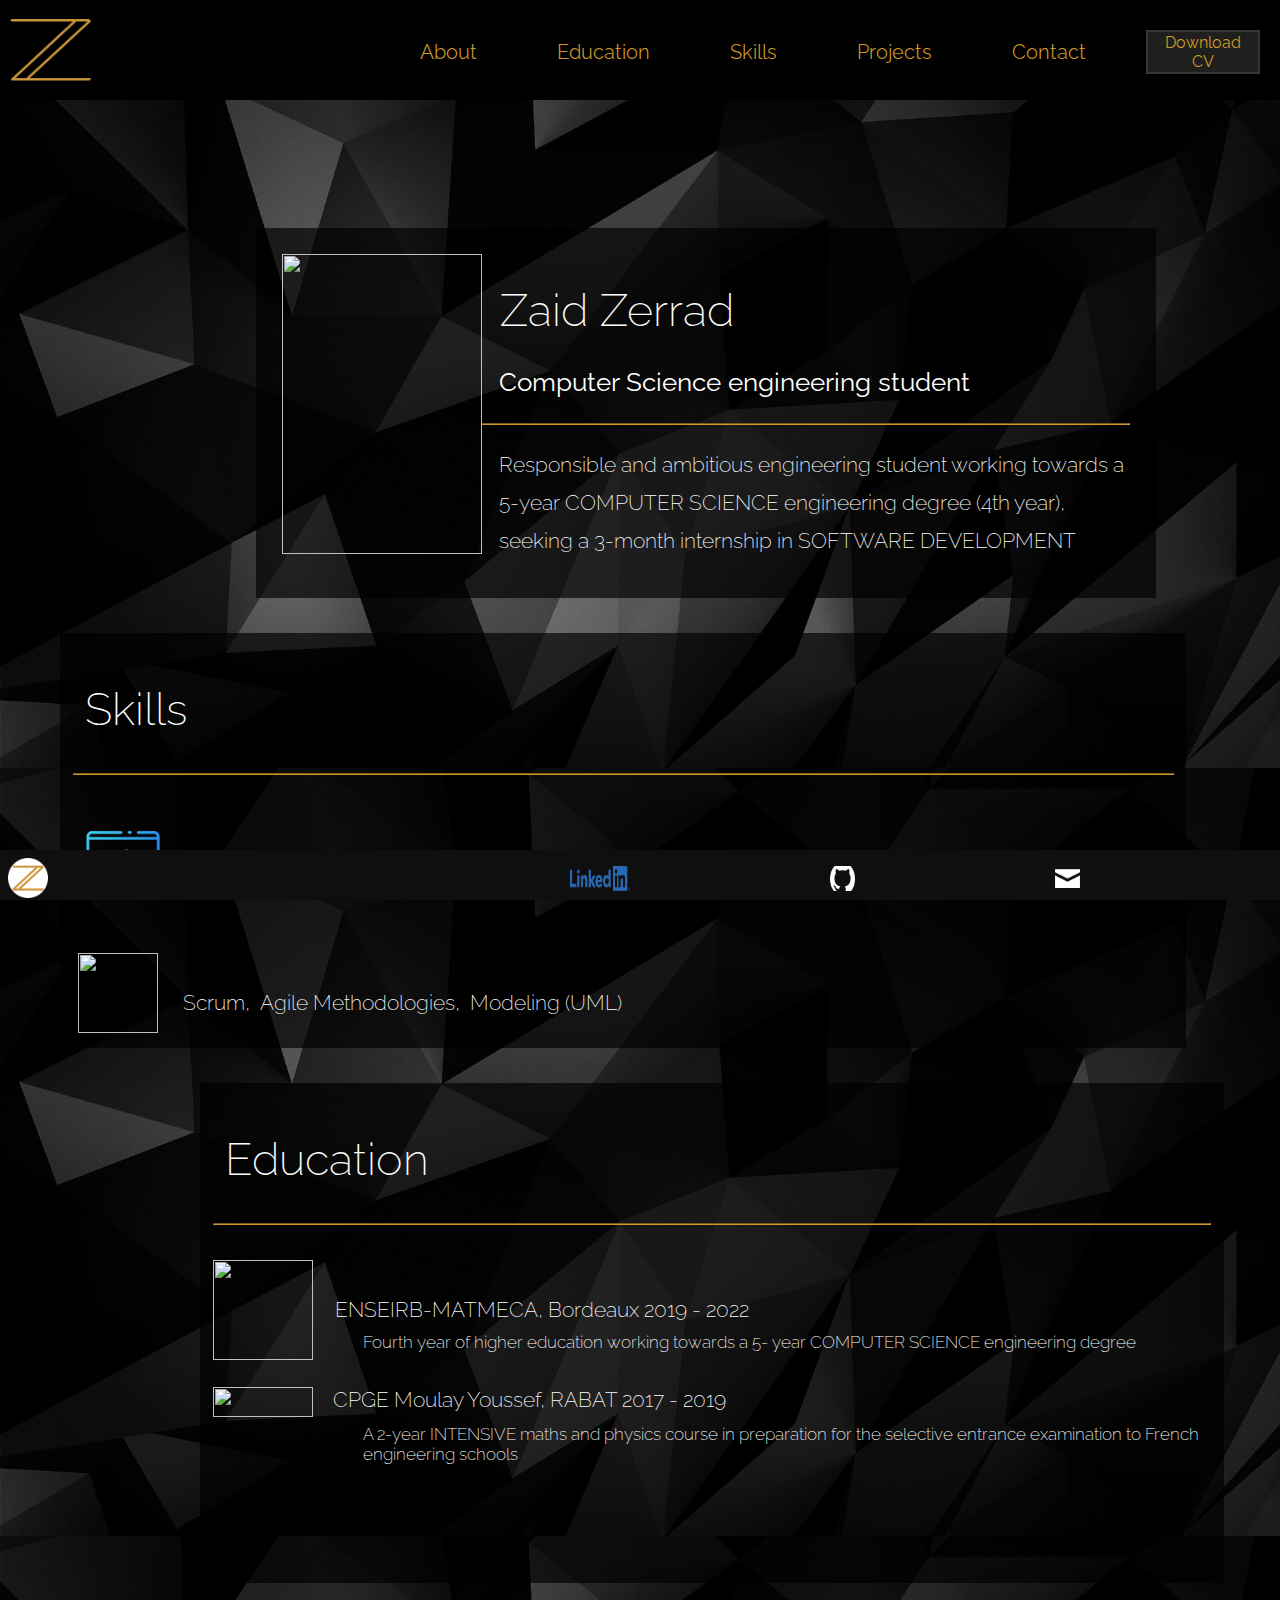
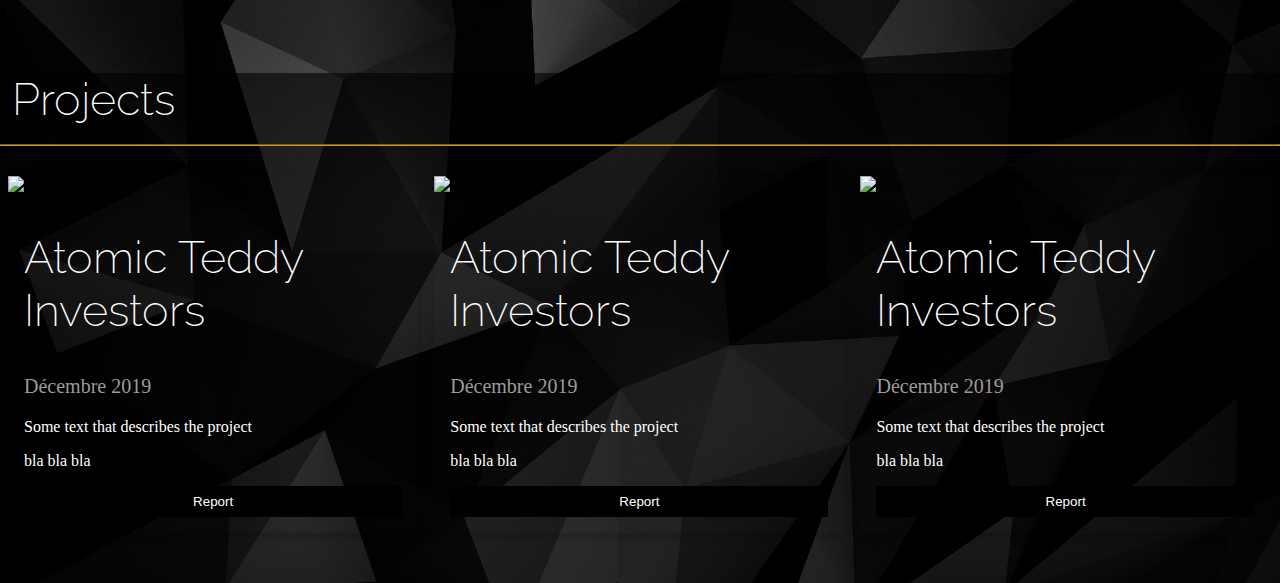
==== index.html @ beb4ad83 "Adding some changes on the website" ====
<!DOCTYPE html>
<html lang="en-us">
  <head>
    <meta charset="UTF-8">
    <title>Zaid Zerrad</title>
    
  </head>
  <link rel="shortcut icon" type="image/png" href="images/icon_logo.png"/>
  <link href="https://fonts.googleapis.com/css2?family=Raleway&display=swap" rel="stylesheet">
  <link rel="stylesheet" type="text/css" href="css/style.css"/>
  <body>
    <section class="section1" style="width: 100%;">
      <!--Navigation ------------------------------------------>
      <nav>
        <!-- logo --------------------------------------------->
        <a href="" onclick="window.location.reload();"><img  src="images/circle-cropped.png" width="100" height="100"></a>
        <!-- menu --------------------------------------------->
        <ul>
          <li><a href="#about" style="margin-left: 280px;"  class="menu" >About</a></li>
          <li><a href="#Education" class="menu">Education</a></li>
          <li><a href="#skills" class="menu">Skills</a></li>
          <li><a href="#projets" class="menu">Projects</a></li>
          <li><a href="#bottom" class="menu">Contact</a></li>
        </ul>
        <a href="./Zerrad_CV_.pdf" download><button class="down-cv">Download CV</button></a>
      </nav>
    </section>
    <div id="about">
    <div class='container1'>
      <div>
          <img height="300px" width="200px" src="images/Personal_picture.png"  class='iconDetails'>
        </div>  
      <div style='margin-left:60px;'>
        <h1>&nbsp;Zaid Zerrad</h1>
        <p class="incise">Computer Science engineering student</p>
        <hr>
        <p class="normal-paragraph">
          Responsible and ambitious engineering student working towards a 5-year COMPUTER SCIENCE engineering degree (4th year), seeking a 3-month internship in SOFTWARE&nbsp;DEVELOPMENT
          
        </p>
      </div>
    </div>
    </div>
      <div id ="skills" class='c2' style='margin-left:60px; margin-top: 35px; width:88%'>  
        <h2>&nbsp;Skills</h2>
        <hr>
          <div>
            <img height="100px" width="100px" src="images/coding.png"  class='iconDetails'>
         
          <p class="my-span" style="line-height: 100px;">
            C, &nbsp;C++, &nbsp;Python, &nbsp;Java, &nbsp;Scheme, &nbsp;MySQL/Oracle, &nbsp;HTML/CSS, &nbsp;Javascript
          </p>
        </div>
        
        <div style="margin-top: 5px;">
            <img height="80px" width="80px" src="images/team.png"  class='iconDetails' style="margin-left: 5px;">
          
          <p class="my-span" style="line-height: 100px;">
            Scrum, &nbsp;Agile Methodologies,&nbsp; Modeling (UML) 
          </p>
        </div>
        </div>
      </div>
      <div id ="Education" class='c2' style='height: 500px; margin-left:200px; margin-top: 35px; margin-bottom: 90px; width:80%'>  
        <h2>&nbsp;Education</h2>
        <hr>
          <div>
            <img height="100px" width="100px" src="images/logo_enseirb.png"  class='iconDetails' style=" margin-right: 22px;">
         
          <p class="my-span" style="line-height: 100px;">
            ENSEIRB-MATMECA, Bordeaux 2019 - 2022 
            <p class="my-span" style="margin-top: -49px; margin-left: 150px; font-size: 17px;">Fourth year of higher education working towards a
              5- year COMPUTER SCIENCE engineering degree
              </p>
          </p>
        </div>
        
        <div style="margin-top: 5px;">
            <img height="30px" width="100px" src="images/logo_2.png"  class='iconDetails' style=" margin-right: 20px;">
            <p class="my-span">
              CPGE Moulay Youssef, RABAT 2017 - 2019
              <p class="my-span" style="margin-top: -9px; margin-left: 150px; font-size: 17px;">
                A 2-year INTENSIVE maths and physics course in preparation for the selective entrance examination
to French engineering schools
                </p>
            </p>
        </div>
        </div>
      </div>
    </div>

  <div style="animation-name: affichage; animation-duration: 4s; background-color: rgba(0, 0, 0, 0.6);"> 
    <h2 style="margin-bottom: 10px;">&nbsp;Projects</h2>
    <hr style="width: 100%; float: left; margin-bottom: 30px;">
    <div class="row">
      <div class="column">
        <div class="card">
          <img src="images/bears-928x523.jpg" alt="Jane" style="width:100%">
          <div class="container">
            <h2>Atomic Teddy Investors</h2>
            <p class="title">Décembre 2019</p>
            <p style="color: white;">Some text that describes the project</p>
            <p style="color: white;">bla bla bla</p>
            <p><button class="button">Report</button></p>
          </div>
        </div>
      </div>
      <div class="column">
        <div class="card">
          <img src="images/bears-928x523.jpg" alt="Jane" style="width:100%">
          <div class="container">
            <h2>Atomic Teddy Investors</h2>
            <p class="title">Décembre 2019</p>
            <p style="color: white;">Some text that describes the project</p>
            <p style="color: white;">bla bla bla</p>
            <p><button class="button">Report</button></p>
          </div>
        </div>
      </div>
      <div class="column">
        <div class="card">
          <img src="images/bears-928x523.jpg" alt="Jane" style="width:100%">
          <div class="container">
            <h2>Atomic Teddy Investors</h2>
            <p class="title">Décembre 2019</p>
            <p style="color: white;">Some text that describes the project</p>
            <p style="color: white;">bla bla bla</p>
            <p><button class="button">Report</button></p>
          </div>
        </div>
      </div>
      
    
      </div>
    </div>
  </div>
    <a id="bottom"></a>
      <section id="contact" class="section2">
        <!--Navigation ------------------------------------------>
        <nav>
          <!-- logo --------------------------------------------->
          <a href="" onclick="window.location.reload();"><img class="footer_logo" src="images/icon_logo.png" width="40" height="40" ></a>
          <!-- menu --------------------------------------------->
          <ul>
            <li><a href="https://www.linkedin.com/in/zaid-zerrad-0469bb18b?lipi=urn%3Ali%3Apage%3Ad_flagship3_profile_view_base_contact_details%3BtoQjXjivQBSVB5HXgbGOAQ%3D%3D" ><img class="menu3" src="images/LI-Logo.png" width="60" height="25"></a></li>
            <li><a href="https://github.com/ZZERRAD"><img class="menu3" src="images/pngfind.com-github-logo-png-405209.png" width="25" height="25"></a></li>
            <li><a href = "mailto: zaid.zerrad121@gmail.com"><img class="menu3" src="images/envelope-closed-512.png" width="25" height="25"></a></li>
          </ul>
        </nav>
      </section>
  </body>
---- css/style.css ----
@charset "utf-8";
/* CSS Document */

@media (max-width: 650px) {
	body.custom-background {
		background-attachment: fixed;
	}
}

body{
    background-color: black;
    background-image: url('../images/body_backgroud.jpg');
    margin: 0px;
    padding: 0px;
}
ul{
    list-style:none;
}
a{
    text-decoration:none;
}
.section1{
    width: 100%;
    height: 100px;
    background-color: black;
}

.section2{
    font-weight:300;
    font-family: 'Raleway', sans-serif;
    color:#CE9A28;
    position: fixed;
    bottom: 0px; 
    width: 100%;
    height: 50px;
    background-color: #0f0f0f;
}
nav{
    display:flex;
    justify-content: space-between;
    align-items: center;
    box-shadow: 2px 2px 12px rgba(0, 0, 0, 0, 2);
    padding:0px, 5%;
}
nav ul{
    display: flex;
}

.fixed {
  position: fixed;
  bottom: 10px;
}

.footer_logo{
    margin: 8px;
    margin-bottom: 69px;
}
.menu{
    margin:40px;
    font-weight: 350;
    font-family: 'Raleway', sans-serif;
    color:#CE9A28;
    font-size: 20px;
    animation-name: affichage2;
    animation-duration: 5s;
    
}

.menu3{
    margin-right:200px;
    margin-bottom: 60px;
}

.menu2{
    margin:45px;
    font-weight:300;
    font-family: 'Raleway', sans-serif;
    color:white;
    font-size: 25px;
}

.down-cv{
    background-color: #1f1f1d;
    color:#CE9A28;
    border:2px solid #373636;
    margin:20px;
    font-family: 'Raleway', sans-serif;
    font-size: 16px;
    animation-name: affichage2;
    animation-duration: 5s;
}

.personal_pic{
    display: inline;
    margin:45px;
}

h1{
    color:#fdfdfd;
    font-size: 45px;
    font-family:'Raleway', sans-serif; 
    font-weight:200;
    margin-left: 18.5%;

}

h2{
    color:#fdfdfd;
    font-size: 45px;
    font-family:'Raleway', sans-serif; 
    font-weight:200;

}
.normal-paragraph {
    color: white;
    font-family: 'Raleway', sans-serif;
    font-weight:200;
    font-size: 21px;
    margin-left: 20%; 
    line-height: 38px;   
}

.my-span{
    color: white;
    font-family: 'Raleway', sans-serif;
    font-weight:200;
    font-size: 21px;
    margin-top: 3.5%;
    margin-left: 10%;
}
.incise{
    color:white;
    font-size: 26px;
    font-weight:thin;
    font-family: 'Raleway', sans-serif;
    margin-left: 20%;
}

hr{
    border-color:#CE9A28;
}
.iconDetails {
    float:left;
    animation-name: mvt;
    animation-duration: 4s;
} 
    
.container1{ 
    width:900px;
    height:370px;
    padding:2%;
    margin-left:20%;
    margin-top: 10%;
    background-color:rgba(0, 0, 0, 0.671);
    animation-name: affichage;
    animation-duration: 2s;   
    
}

@keyframes affichage2 {
    from {color: black;}
    to {color: #CE9A28;}
}


@keyframes affichage {
    from  {background-color:rgba(0, 0, 0, 0)}
    to {background-color:rgba(0, 0, 0, 0.671)}
}

.c2{ 
    width:100%;
    height:415px;
    padding:1%;
    margin-top: 0.01%;
    background-color:rgba(0, 0, 0, 0.671);
    animation-name: affichage;
    animation-duration: 1s;    
}

@keyframes mvt {
    0%   {left:0px; top:0px;}
    25%  {left:200px; top:0px;}
    50%  {left:200px; top:200px;}
    75%  {left:0px; top:200px;}
    100% {left:0px; top:0px;}
  }

  html {
    box-sizing: border-box;
  }
  
  *, *:before, *:after {
    box-sizing: inherit;
  }
  
  .column {
    float: left;
    width: 33.3%;
    margin-bottom: 50px;
    padding: 0 8px;
  }
  
  @media screen and (max-width: 650px) {
    .column {
      width: 100%;
      display: block;
    }
  }
  
  .card {
    box-shadow: 0 4px 8px 0 rgba(0, 0, 0, 0.2);
  }
  
  .container {
    padding: 0 16px;
  }
  
  .container::after, .row::after {
    content: "";
    clear: both;
    display: table;
  }
  
  .title {
    color: rgb(158, 154, 154);
    font-size: 20px;
  }
  
  .button {
    border: none;
    outline: 0;
    display: inline-block;
    padding: 8px;
    color: white;
    background-color: #000;
    text-align: center;
    cursor: pointer;
    width: 100%;
  }
  
  .button:hover {
    background-color: #555;
  }
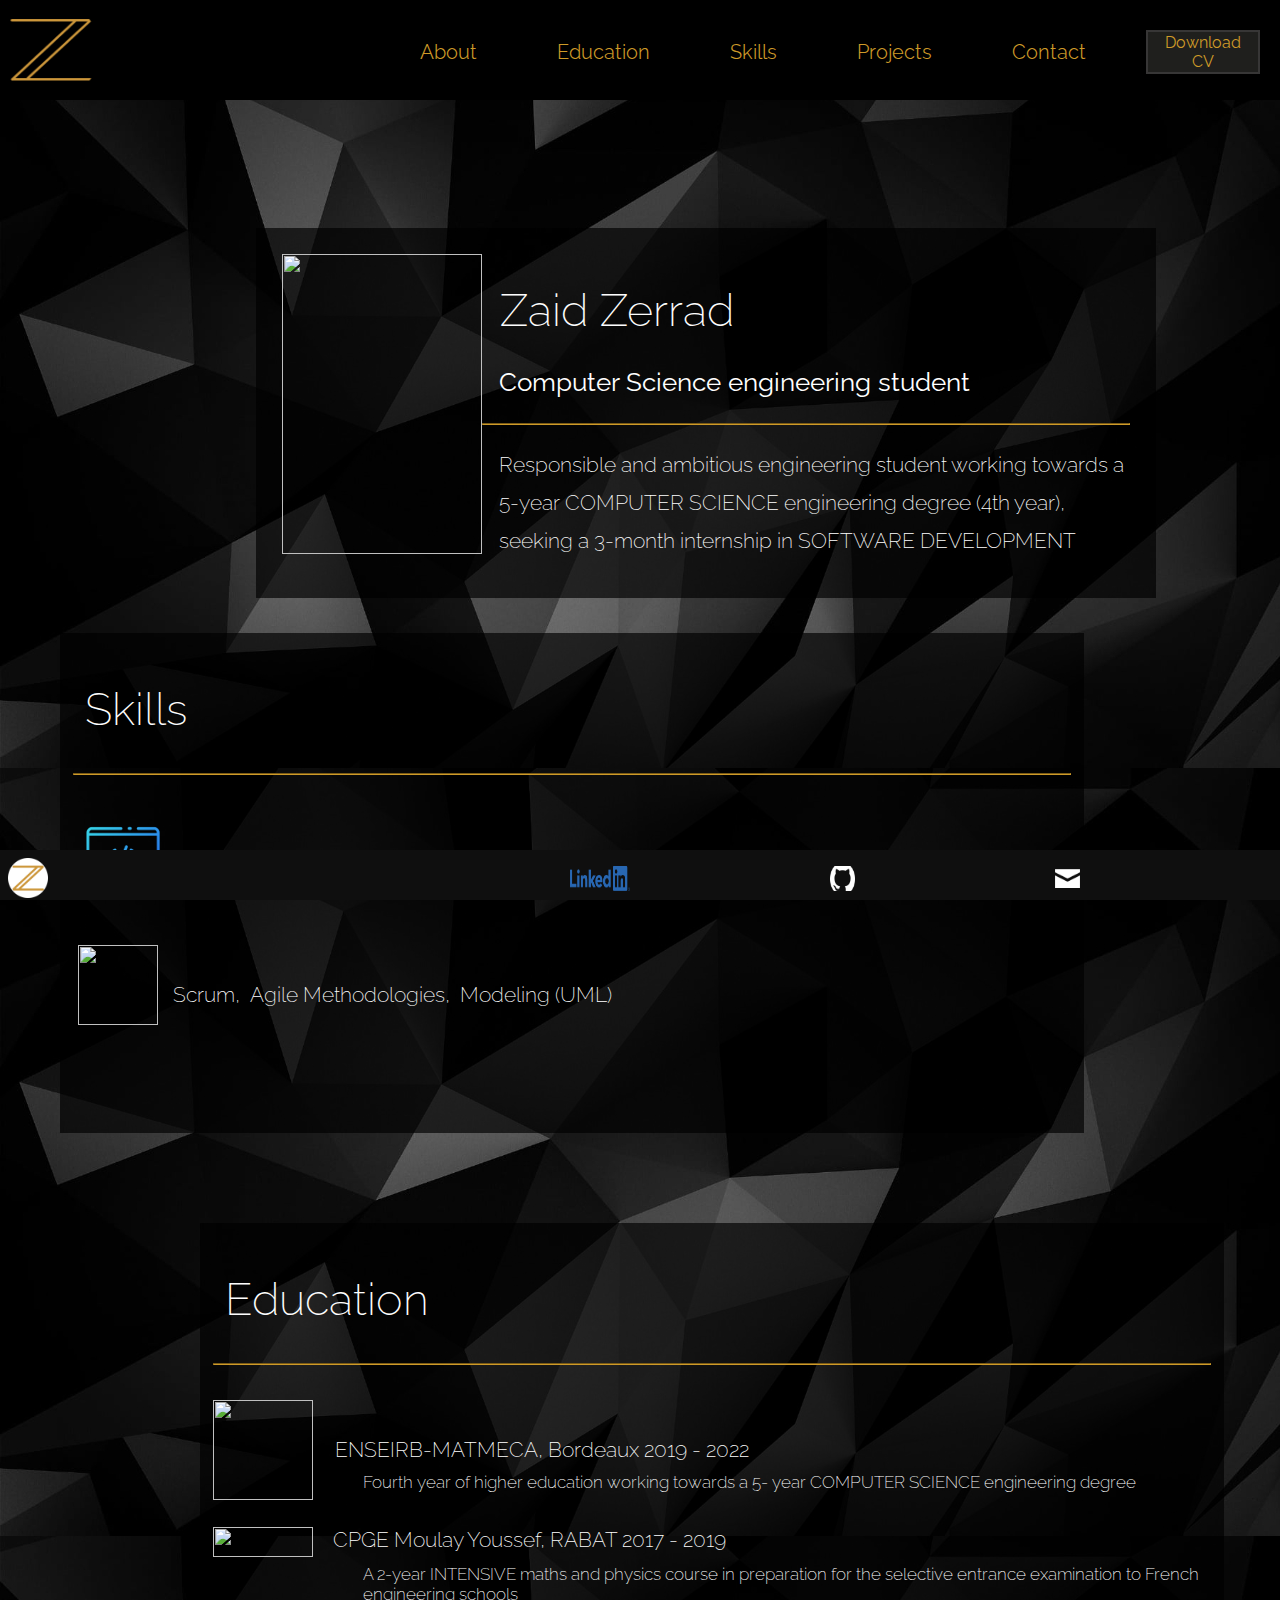
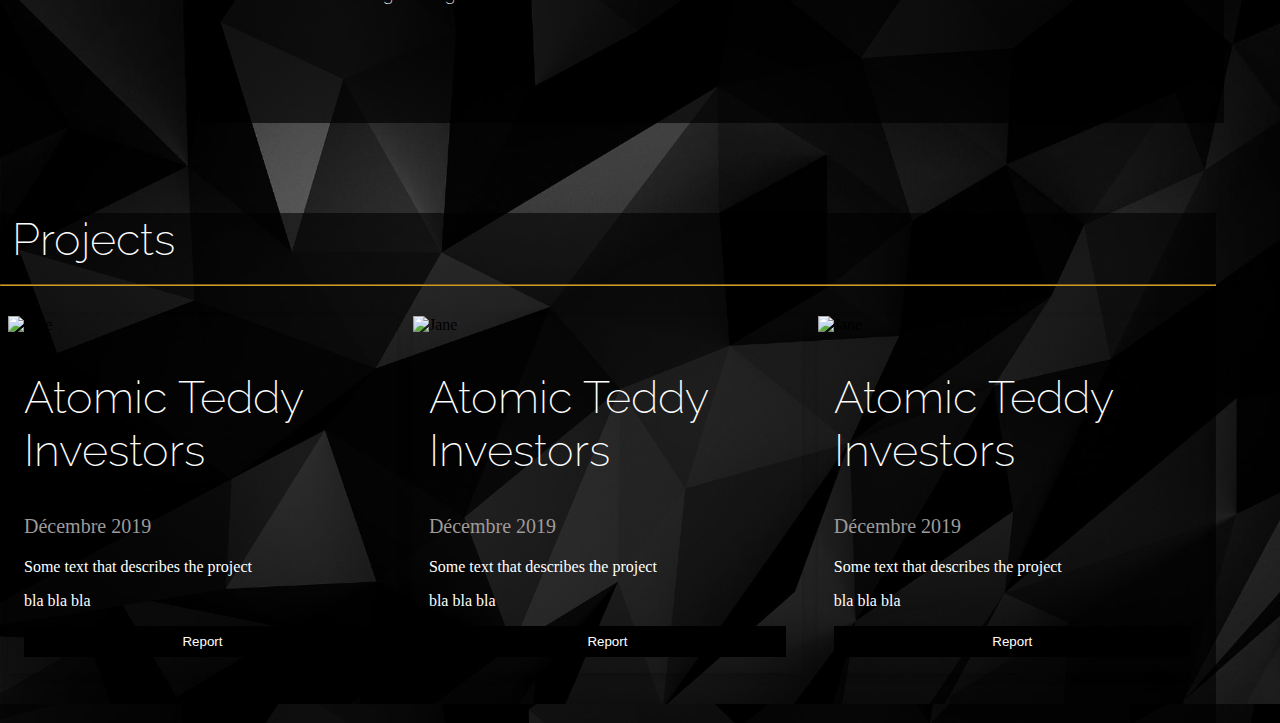
==== commit fb7093bd: "Adding some changes on the website" ====
--- a/index.html
+++ b/index.html
@@ -41,7 +41,16 @@
       </div>
     </div>
     </div>
-      <div id ="skills" class='c2' style='margin-left:60px; margin-top: 35px; width:88%'>  
+      <div id ="skills" style='margin-left:60px; margin-top: 35px; width:88%;
+      height:415px;
+      padding:1%;
+      background-color:rgba(0, 0, 0, 0.671);
+      animation-name: affichage;
+      animation-duration: 1s;
+      height: 500px;  
+      margin-top: 35px; 
+      margin-bottom: 90px; 
+      width:80%'>  
         <h2>&nbsp;Skills</h2>
         <hr>
           <div>
@@ -61,7 +70,19 @@
         </div>
         </div>
       </div>
-      <div id ="Education" class='c2' style='height: 500px; margin-left:200px; margin-top: 35px; margin-bottom: 90px; width:80%'>  
+      <div id ="Education" class='c2' 
+      style='width:100%;
+            height:415px;
+            padding:1%;
+            margin-top: 0.01%;
+            background-color:rgba(0, 0, 0, 0.671);
+            animation-name: affichage;
+            animation-duration: 1s;
+            height: 500px; 
+            margin-left:200px; 
+            margin-top: 35px; 
+            margin-bottom: 90px; 
+            width:80%'>  
         <h2>&nbsp;Education</h2>
         <hr>
           <div>
@@ -89,7 +110,7 @@
       </div>
     </div>
 
-  <div style="animation-name: affichage; animation-duration: 4s; background-color: rgba(0, 0, 0, 0.6);"> 
+  <div style="animation-name: affichage; animation-duration: 4s; background-color: rgba(0, 0, 0, 0.6); width: 95%;"> 
     <h2 style="margin-bottom: 10px;">&nbsp;Projects</h2>
     <hr style="width: 100%; float: left; margin-bottom: 30px;">
     <div class="row">
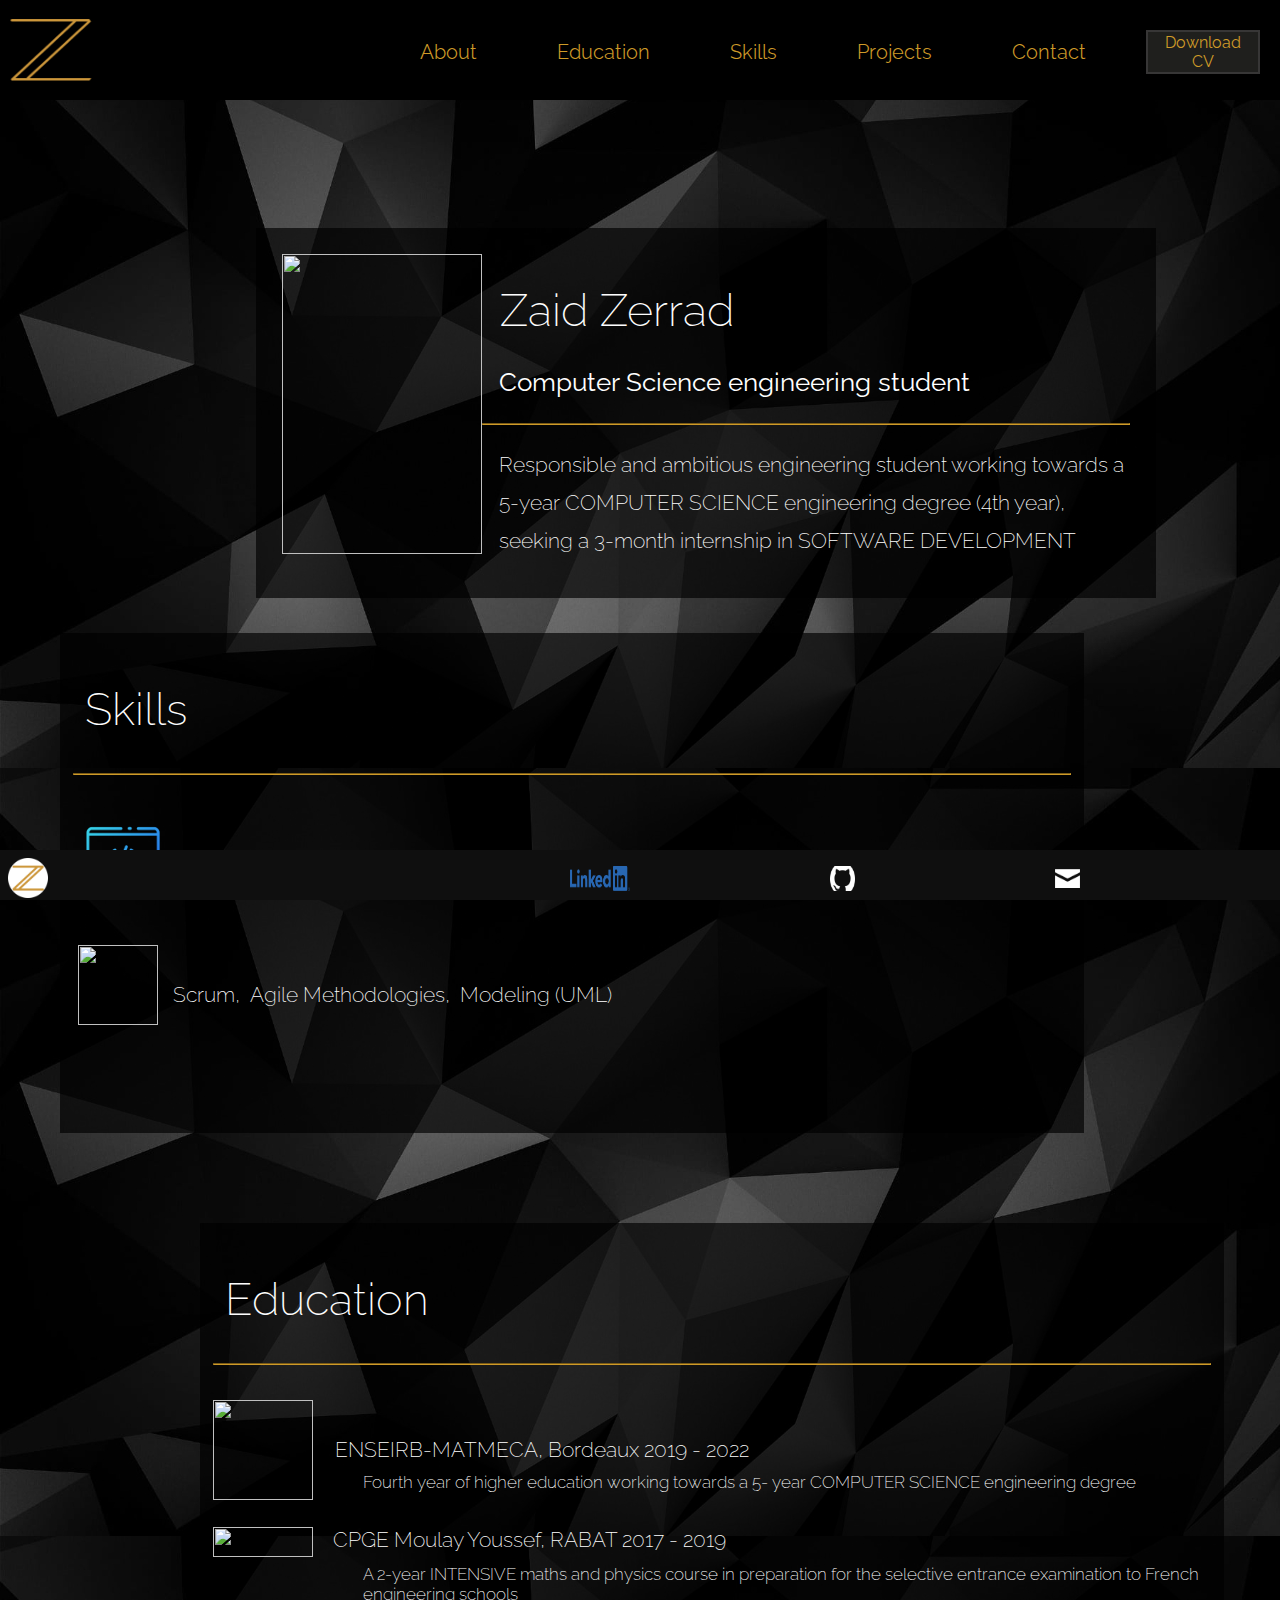
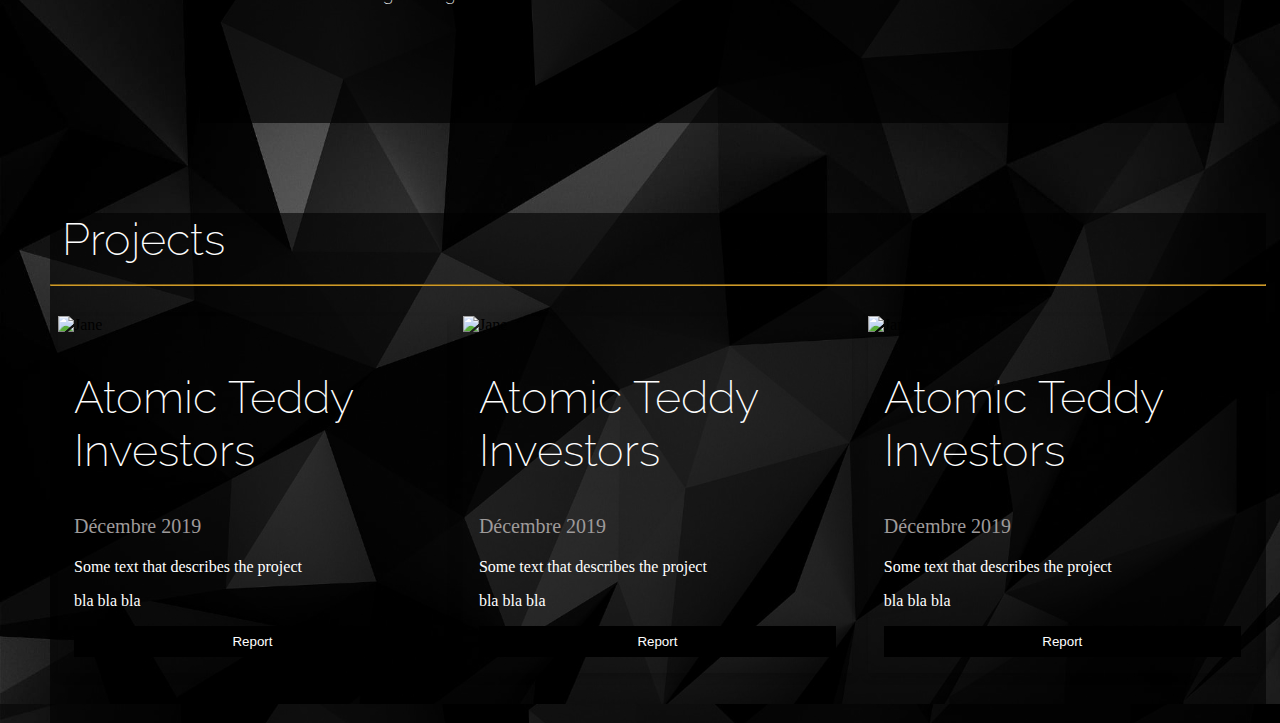
==== commit e4550e9b: "Adding some changes on the website" ====
--- a/index.html
+++ b/index.html
@@ -110,7 +110,7 @@
       </div>
     </div>
 
-  <div style="animation-name: affichage; animation-duration: 4s; background-color: rgba(0, 0, 0, 0.6); width: 95%;"> 
+  <div style="margin-left: 50px; animation-name: affichage; animation-duration: 4s; background-color: rgba(0, 0, 0, 0.6); width: 95%;"> 
     <h2 style="margin-bottom: 10px;">&nbsp;Projects</h2>
     <hr style="width: 100%; float: left; margin-bottom: 30px;">
     <div class="row">
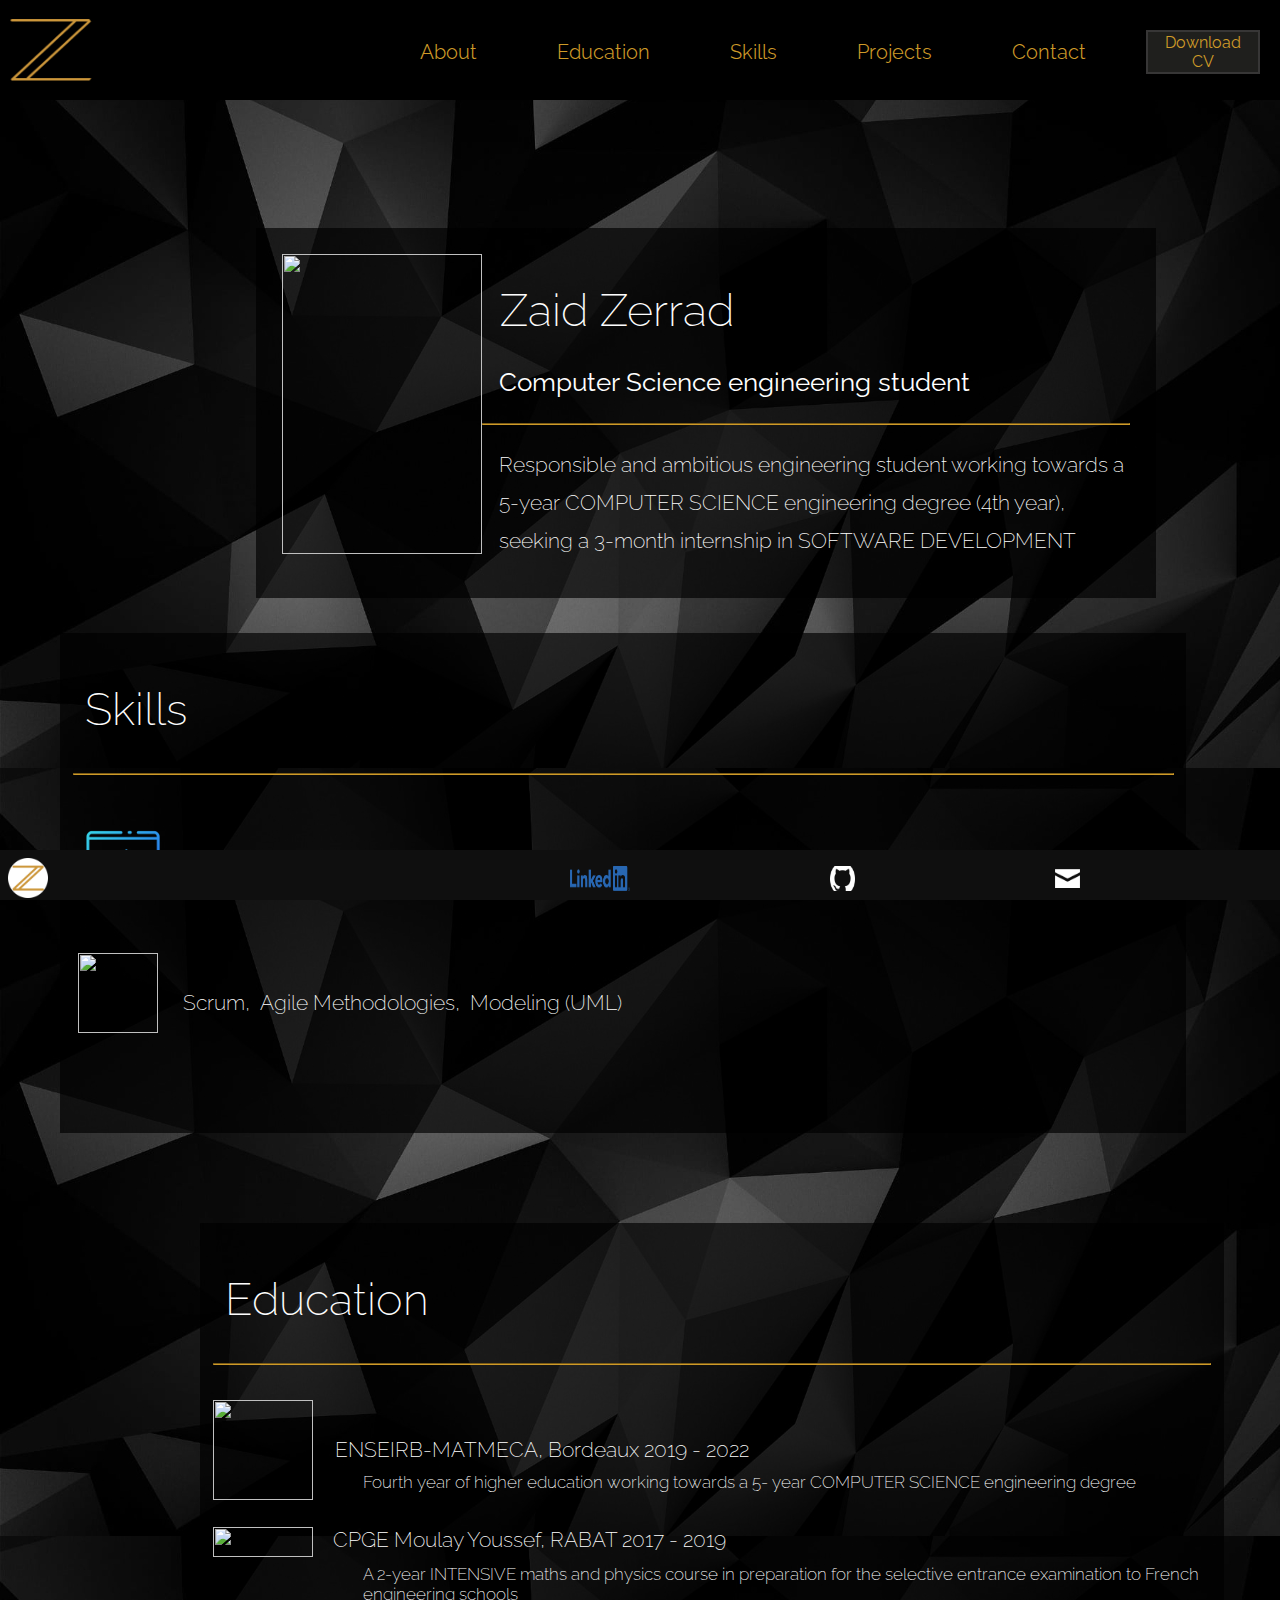
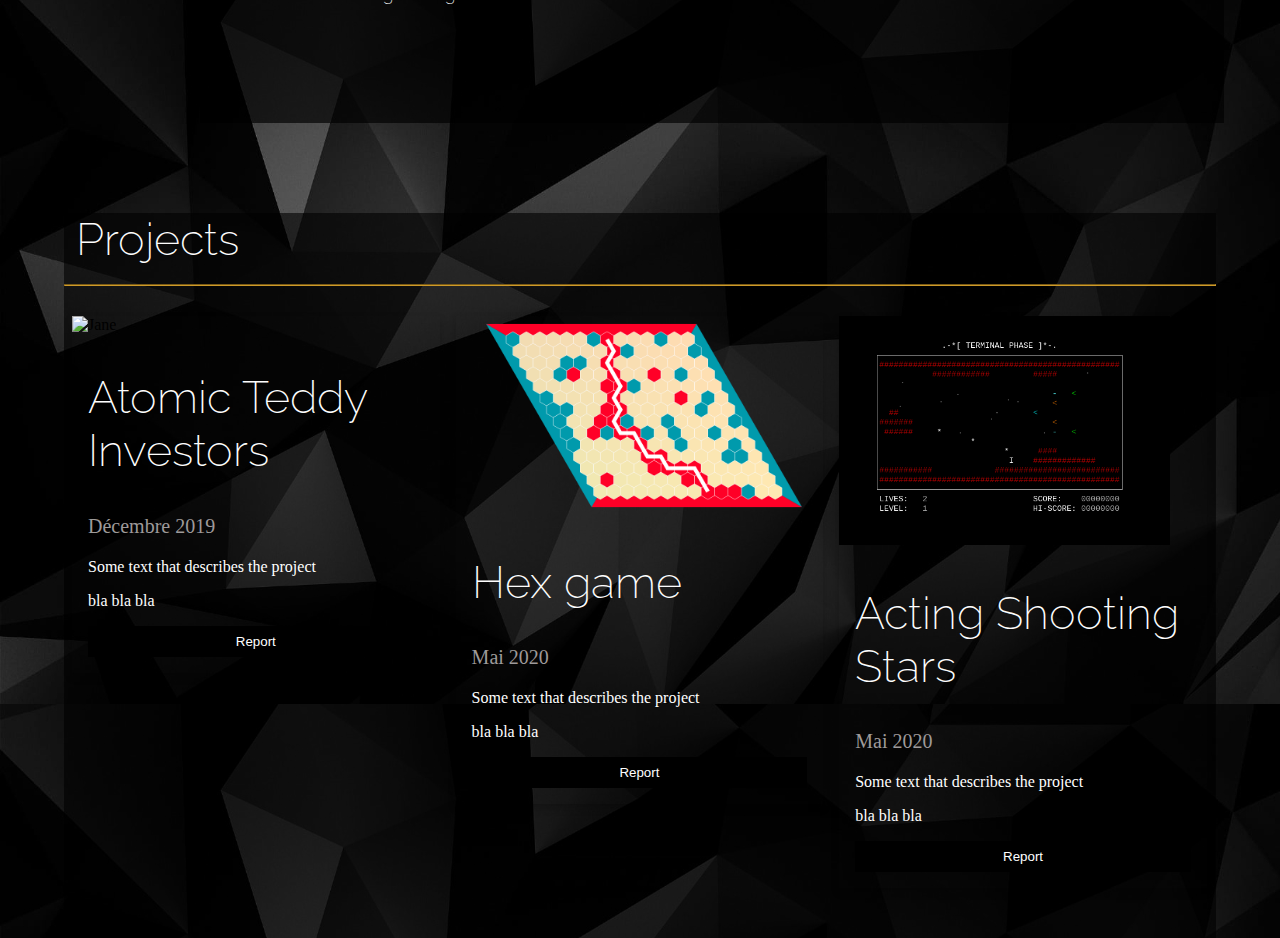
==== commit 986d0ed4: "Adding some changes on the website" ====
--- a/index.html
+++ b/index.html
@@ -13,7 +13,7 @@
       <!--Navigation ------------------------------------------>
       <nav>
         <!-- logo --------------------------------------------->
-        <a href="" onclick="window.location.reload();"><img  src="images/circle-cropped.png" width="100" height="100"></a>
+        <div style="animation-name: fade; animation-duration: 3s;"><a href="" onclick="window.location.reload();"><img  src="images/circle-cropped.png" width="100" height="100"></a></div>
         <!-- menu --------------------------------------------->
         <ul>
           <li><a href="#about" style="margin-left: 280px;"  class="menu" >About</a></li>
@@ -27,10 +27,10 @@
     </section>
     <div id="about">
     <div class='container1'>
-      <div>
+      <div style="animation-name: fade; animation-duration: 5s;">
           <img height="300px" width="200px" src="images/Personal_picture.png"  class='iconDetails'>
         </div>  
-      <div style='margin-left:60px;'>
+      <div style=' animation-name: fade; animation-duration: 5s; margin-left:60px;'>
         <h1>&nbsp;Zaid Zerrad</h1>
         <p class="incise">Computer Science engineering student</p>
         <hr>
@@ -49,8 +49,7 @@
       animation-duration: 1s;
       height: 500px;  
       margin-top: 35px; 
-      margin-bottom: 90px; 
-      width:80%'>  
+      margin-bottom: 90px;'>  
         <h2>&nbsp;Skills</h2>
         <hr>
           <div>
@@ -110,7 +109,7 @@
       </div>
     </div>
 
-  <div style="margin-left: 50px; animation-name: affichage; animation-duration: 4s; background-color: rgba(0, 0, 0, 0.6); width: 95%;"> 
+  <div style="margin-left: 5%; animation-name: affichage; animation-duration: 4s; background-color: rgba(0, 0, 0, 0.6); width: 90%;"> 
     <h2 style="margin-bottom: 10px;">&nbsp;Projects</h2>
     <hr style="width: 100%; float: left; margin-bottom: 30px;">
     <div class="row">
@@ -128,10 +127,10 @@
       </div>
       <div class="column">
         <div class="card">
-          <img src="images/bears-928x523.jpg" alt="Jane" style="width:100%">
+          <img src="images/projHexGame.png" alt="Jane" style="margin-left: 30px; width:90%">
           <div class="container">
-            <h2>Atomic Teddy Investors</h2>
-            <p class="title">Décembre 2019</p>
+            <h2>Hex game</h2>
+            <p class="title">Mai 2020</p>
             <p style="color: white;">Some text that describes the project</p>
             <p style="color: white;">bla bla bla</p>
             <p><button class="button">Report</button></p>
@@ -140,10 +139,10 @@
       </div>
       <div class="column">
         <div class="card">
-          <img src="images/bears-928x523.jpg" alt="Jane" style="width:100%">
+          <img src="images/projActorsTerminalPhase.png" alt="Jane" style="width:90%">
           <div class="container">
-            <h2>Atomic Teddy Investors</h2>
-            <p class="title">Décembre 2019</p>
+            <h2>Acting Shooting Stars</h2>
+            <p class="title">Mai 2020</p>
             <p style="color: white;">Some text that describes the project</p>
             <p style="color: white;">bla bla bla</p>
             <p><button class="button">Report</button></p>
--- a/css/style.css
+++ b/css/style.css
@@ -152,9 +152,14 @@
     margin-left:20%;
     margin-top: 10%;
     background-color:rgba(0, 0, 0, 0.671);
-    animation-name: affichage;
-    animation-duration: 2s;   
+    animation-name: moove;
+    animation-duration: 3s;   
     
+}
+
+@keyframes moove {
+    from {margin-left: 0%; background-color: rgba(0, 0, 0, 0);}
+    to {margin-left: 20%; background-color:rgba(0, 0, 0, 0.671);}
 }
 
 @keyframes affichage2 {
@@ -166,6 +171,11 @@
 @keyframes affichage {
     from  {background-color:rgba(0, 0, 0, 0)}
     to {background-color:rgba(0, 0, 0, 0.671)}
+}
+
+@keyframes fade {
+    from  {opacity: 0.1}
+    to {opacity: 1;}
 }
 
 .c2{ 
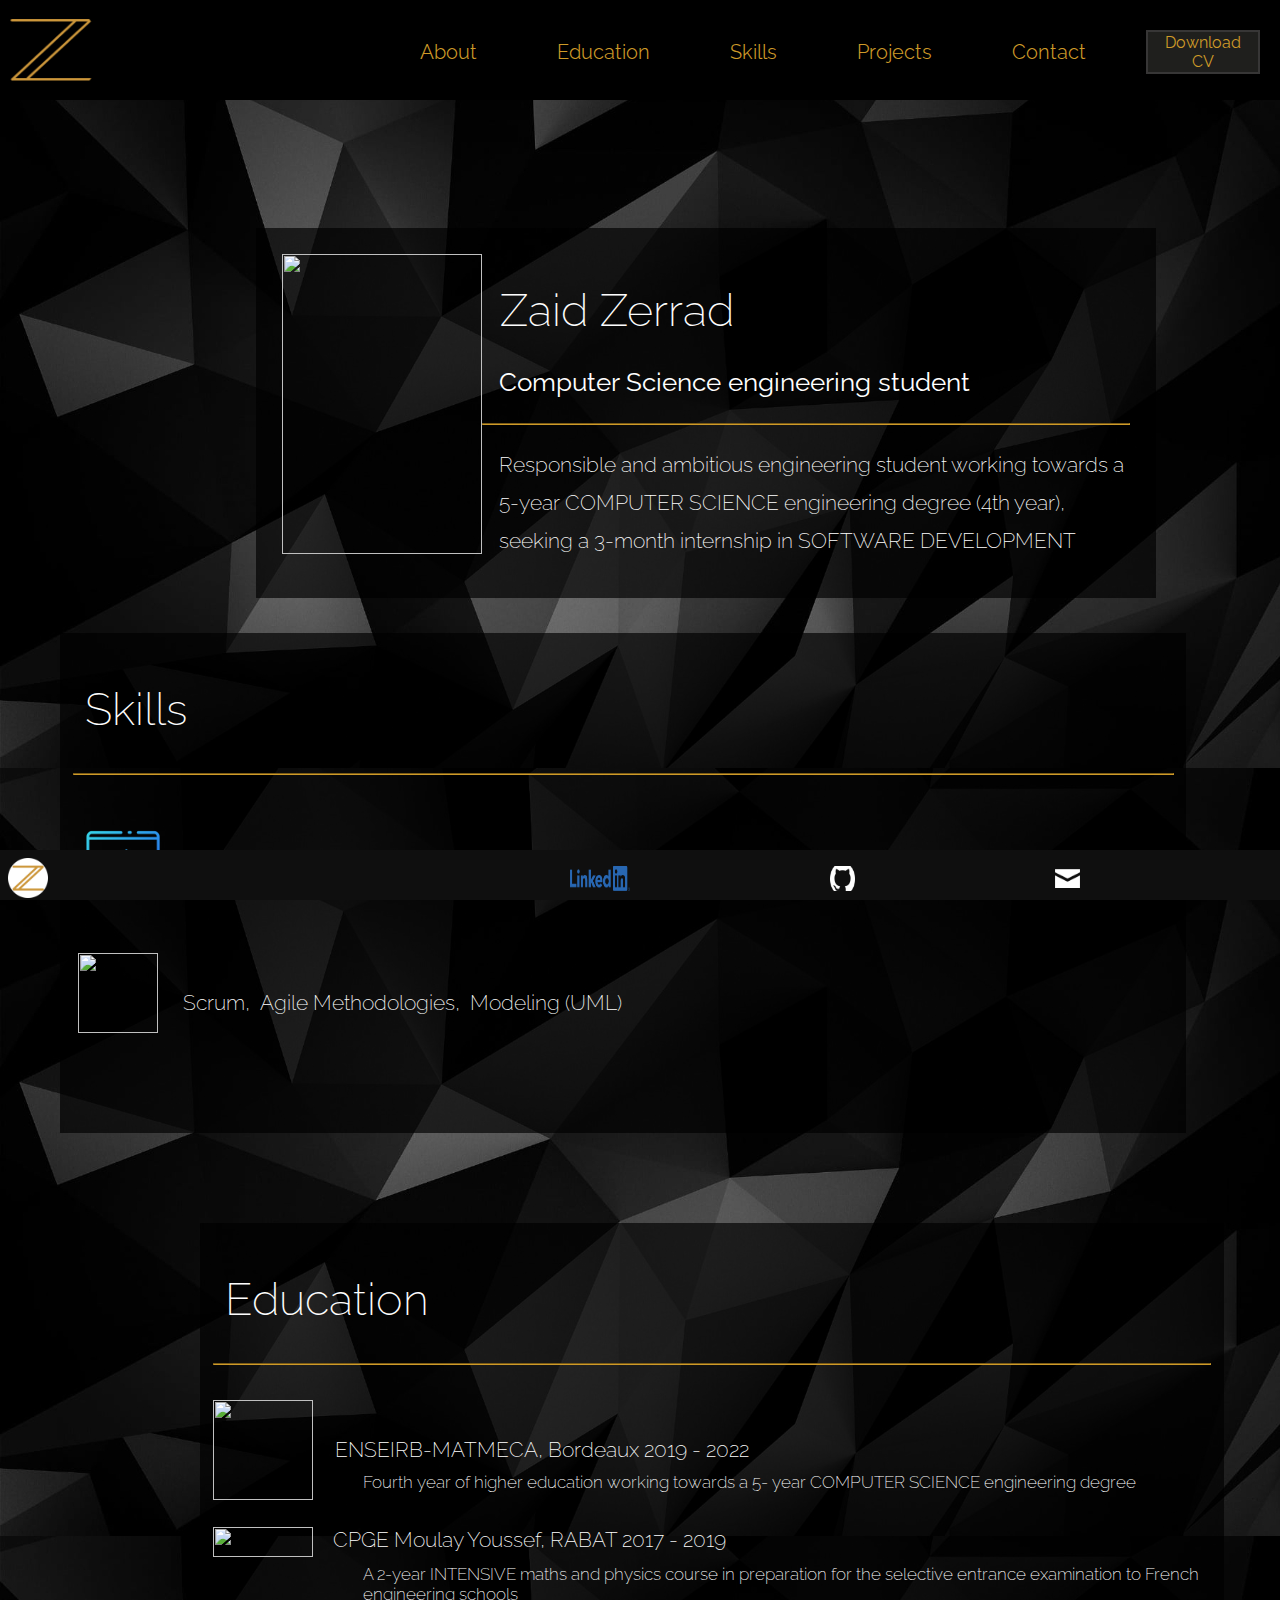
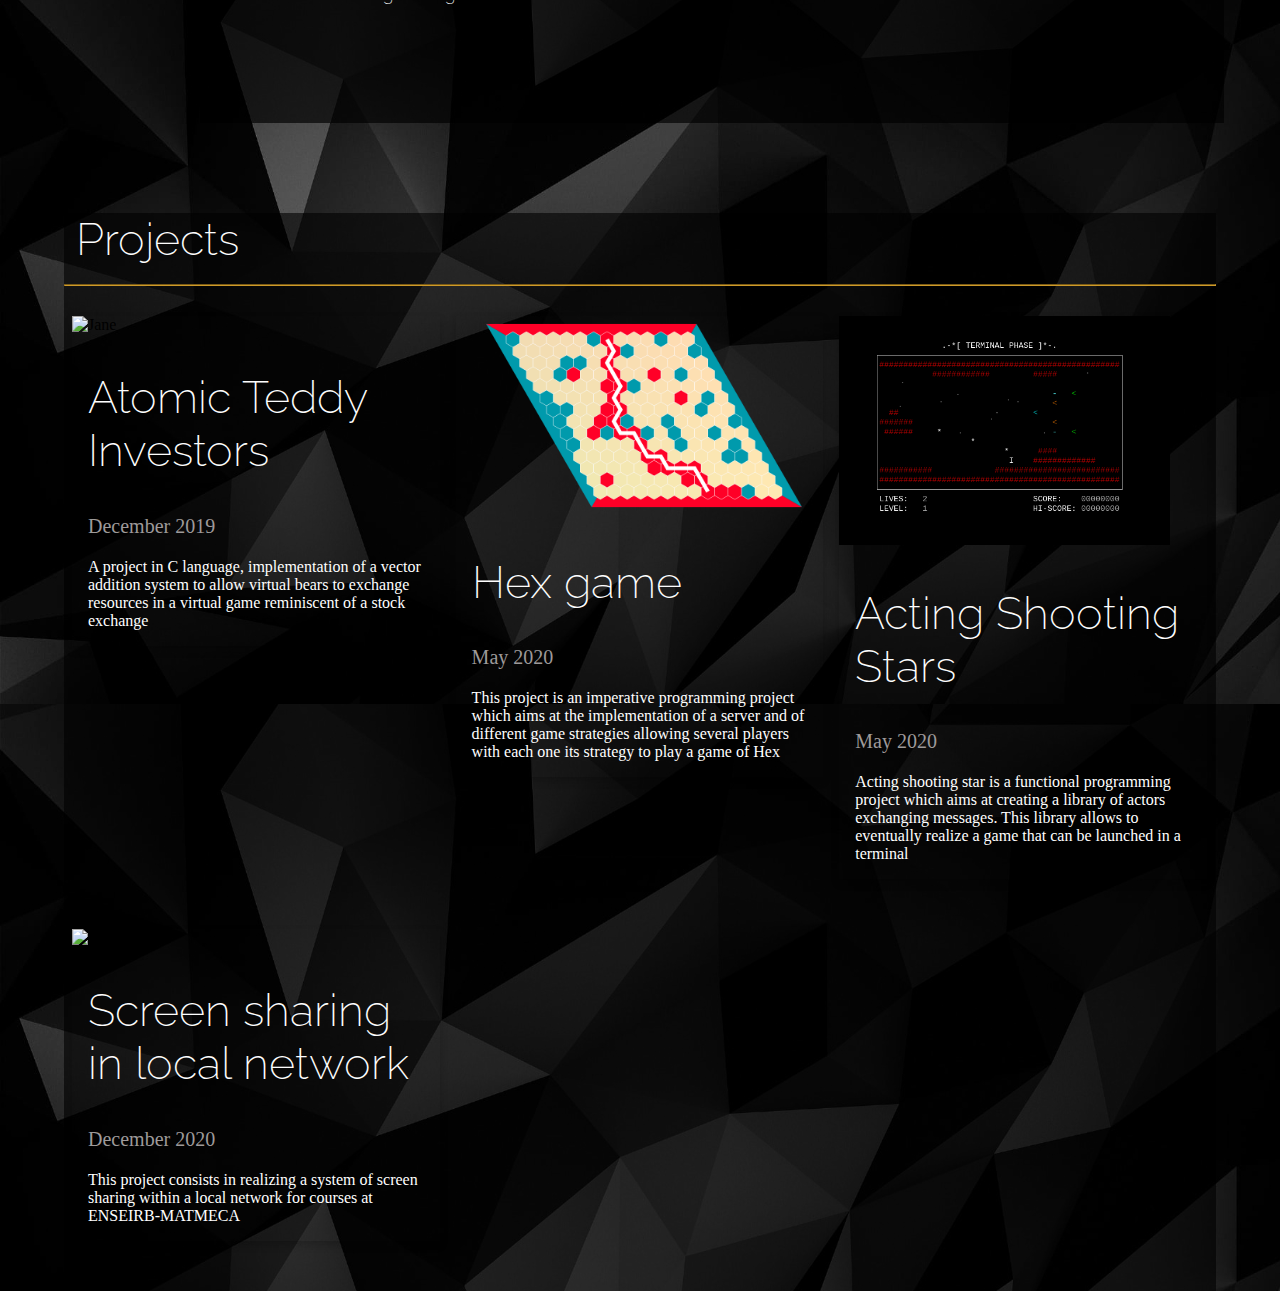
==== commit 41758719: "Changing my CV" ====
--- a/index.html
+++ b/index.html
@@ -13,7 +13,7 @@
       <!--Navigation ------------------------------------------>
       <nav>
         <!-- logo --------------------------------------------->
-        <div style="animation-name: fade; animation-duration: 3s;"><a href="" onclick="window.location.reload();"><img  src="images/circle-cropped.png" width="100" height="100"></a></div>
+        <div style="animation-name: moove2; animation-duration: 3s;"><a href="" onclick="window.location.reload();"><img  src="images/circle-cropped.png" width="100" height="100"></a></div>
         <!-- menu --------------------------------------------->
         <ul>
           <li><a href="#about" style="margin-left: 280px;"  class="menu" >About</a></li>
@@ -22,7 +22,7 @@
           <li><a href="#projets" class="menu">Projects</a></li>
           <li><a href="#bottom" class="menu">Contact</a></li>
         </ul>
-        <a href="./Zerrad_CV_.pdf" download><button class="down-cv">Download CV</button></a>
+        <a href="./Zerrad CV.pdf" download><button class="down-cv">Download CV</button></a>
       </nav>
     </section>
     <div id="about">
@@ -49,7 +49,8 @@
       animation-duration: 1s;
       height: 500px;  
       margin-top: 35px; 
-      margin-bottom: 90px;'>  
+      margin-bottom: 90px;
+      animation-name: fade; animation-duration: 5s;'>  
         <h2>&nbsp;Skills</h2>
         <hr>
           <div>
@@ -81,7 +82,8 @@
             margin-left:200px; 
             margin-top: 35px; 
             margin-bottom: 90px; 
-            width:80%'>  
+            width:80%;
+            animation-name: fade; animation-duration: 5s;'>  
         <h2>&nbsp;Education</h2>
         <hr>
           <div>
@@ -109,7 +111,7 @@
       </div>
     </div>
 
-  <div style="margin-left: 5%; animation-name: affichage; animation-duration: 4s; background-color: rgba(0, 0, 0, 0.6); width: 90%;"> 
+  <div style="margin-left: 5%; animation-name: fade; animation-duration: 8s; background-color: rgba(0, 0, 0, 0.6); width: 90%;"> 
     <h2 style="margin-bottom: 10px;">&nbsp;Projects</h2>
     <hr style="width: 100%; float: left; margin-bottom: 30px;">
     <div class="row">
@@ -118,10 +120,9 @@
           <img src="images/bears-928x523.jpg" alt="Jane" style="width:100%">
           <div class="container">
             <h2>Atomic Teddy Investors</h2>
-            <p class="title">Décembre 2019</p>
-            <p style="color: white;">Some text that describes the project</p>
-            <p style="color: white;">bla bla bla</p>
-            <p><button class="button">Report</button></p>
+            <p class="title">December 2019</p>
+            <p style="color: white;">A project in C language, implementation of a vector addition system to allow virtual bears to exchange resources in a virtual game reminiscent of a stock exchange</p>
+
           </div>
         </div>
       </div>
@@ -130,10 +131,10 @@
           <img src="images/projHexGame.png" alt="Jane" style="margin-left: 30px; width:90%">
           <div class="container">
             <h2>Hex game</h2>
-            <p class="title">Mai 2020</p>
-            <p style="color: white;">Some text that describes the project</p>
-            <p style="color: white;">bla bla bla</p>
-            <p><button class="button">Report</button></p>
+            <p class="title">May 2020</p>
+            <p style="color: white;">This project is an imperative programming project which aims at 
+              the implementation of a server and of different game strategies allowing several players
+               with each one its strategy to play a game of Hex </p>
           </div>
         </div>
       </div>
@@ -142,13 +143,24 @@
           <img src="images/projActorsTerminalPhase.png" alt="Jane" style="width:90%">
           <div class="container">
             <h2>Acting Shooting Stars</h2>
-            <p class="title">Mai 2020</p>
-            <p style="color: white;">Some text that describes the project</p>
-            <p style="color: white;">bla bla bla</p>
-            <p><button class="button">Report</button></p>
+            <p class="title">May 2020</p>
+            <p style="color: white;">Acting shooting star is a functional programming project which aims at creating a library of actors exchanging messages. This library allows to eventually realize a game that can be launched in a terminal</p>
           </div>
         </div>
       </div>
+      <div class="column">
+        <div class="card">
+          <img src="images/screen.png" alt="Jane" style="width:90%">
+          <div class="container">
+            <h2>Screen sharing in local network</h2>
+            <p class="title">December 2020</p>
+            <p style="color: white;">This project consists in realizing a system of screen sharing within a local network for courses at ENSEIRB-MATMECA</p>
+          </div>
+        </div>
+      </div>
+
+
+
       
     
       </div>
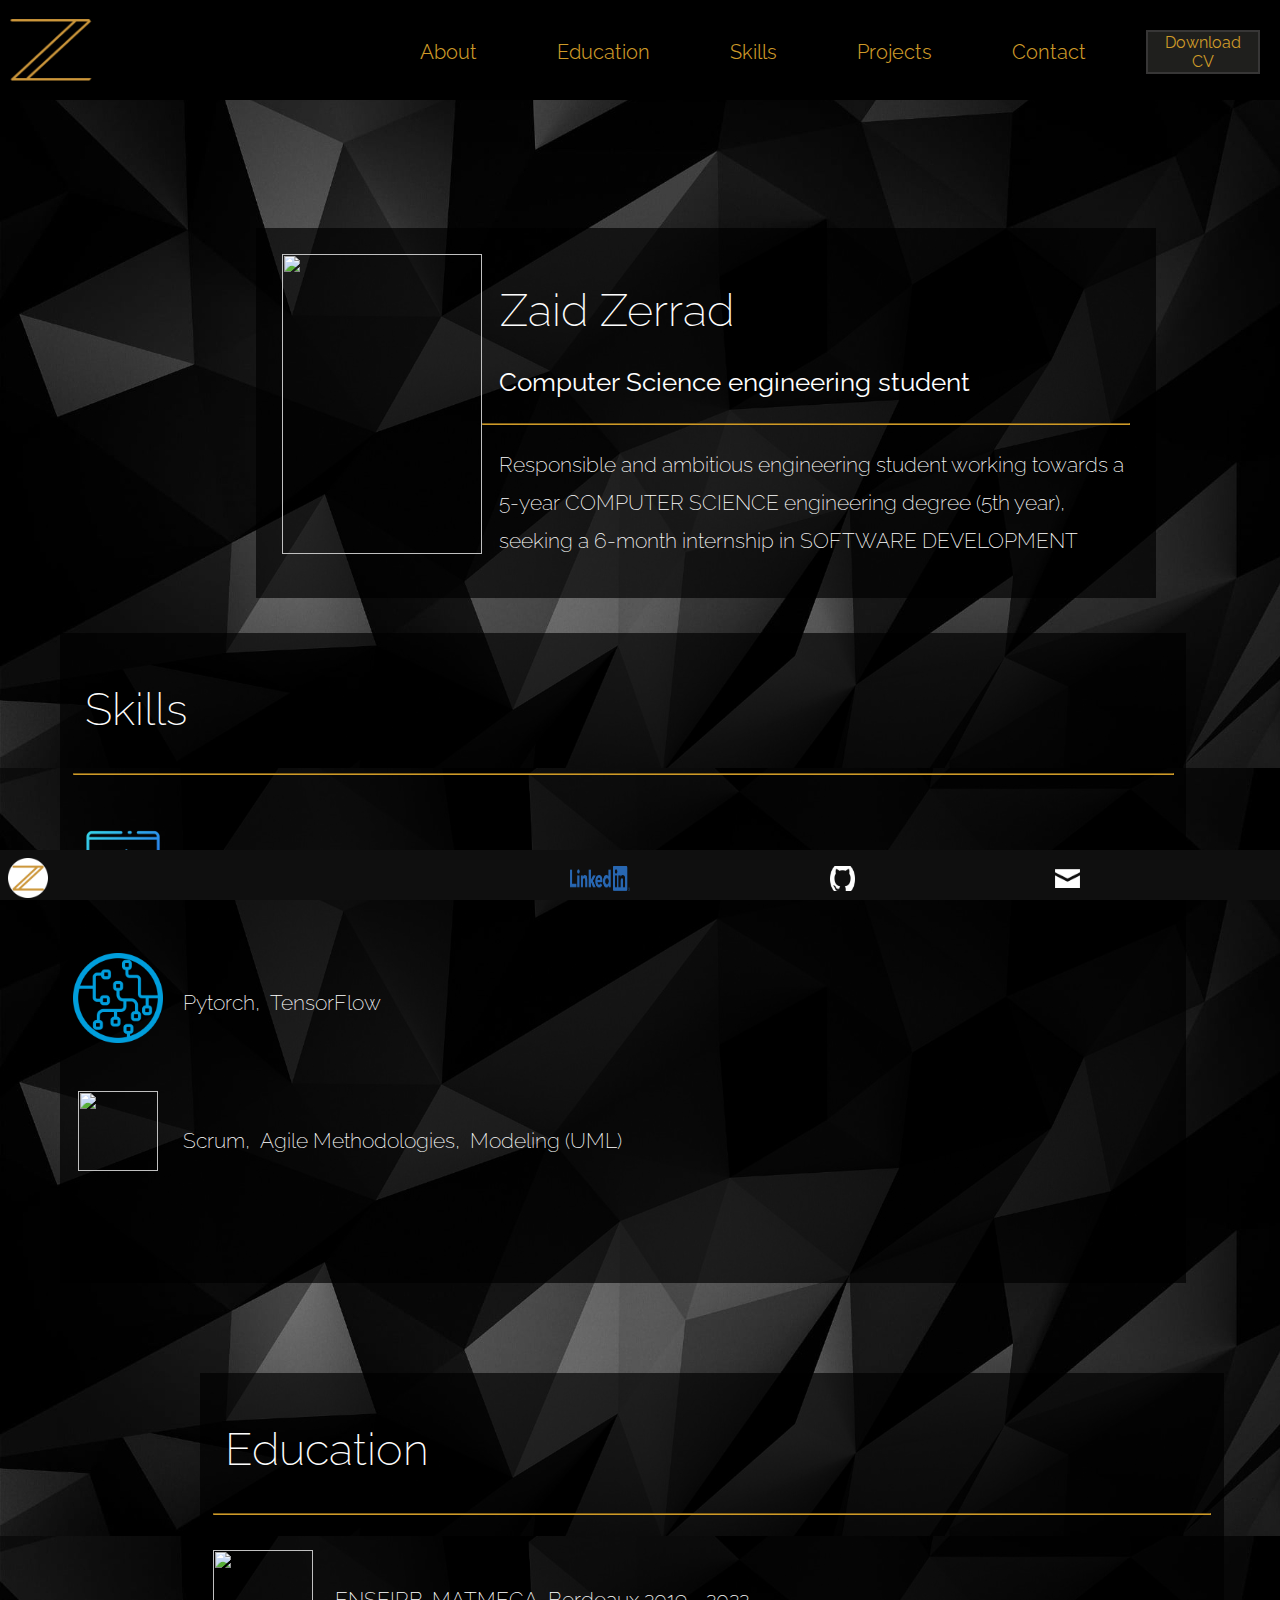
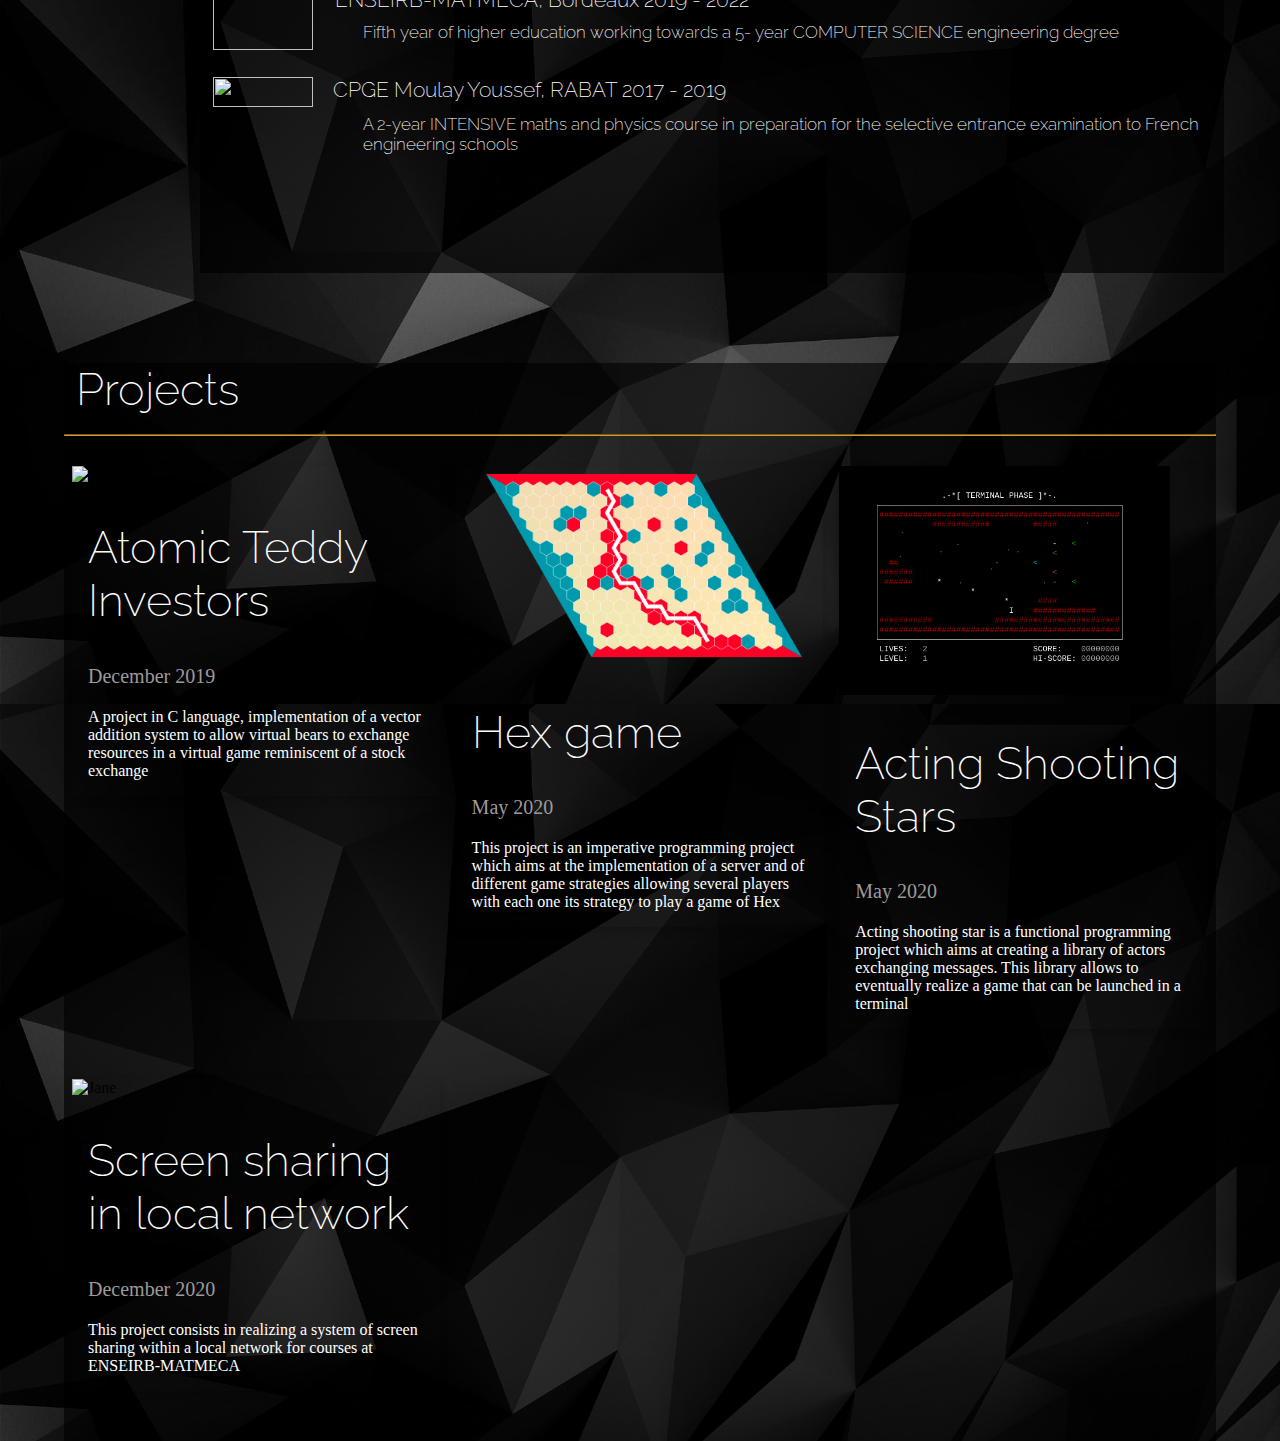
==== commit 6a63c321: "Website update" ====
--- a/index.html
+++ b/index.html
@@ -35,7 +35,7 @@
         <p class="incise">Computer Science engineering student</p>
         <hr>
         <p class="normal-paragraph">
-          Responsible and ambitious engineering student working towards a 5-year COMPUTER SCIENCE engineering degree (4th year), seeking a 3-month internship in SOFTWARE&nbsp;DEVELOPMENT
+          Responsible and ambitious engineering student working towards a 5-year COMPUTER SCIENCE engineering degree (5th year), seeking a 6-month internship in SOFTWARE&nbsp;DEVELOPMENT
           
         </p>
       </div>
@@ -47,7 +47,7 @@
       background-color:rgba(0, 0, 0, 0.671);
       animation-name: affichage;
       animation-duration: 1s;
-      height: 500px;  
+      height: 650px;  
       margin-top: 35px; 
       margin-bottom: 90px;
       animation-name: fade; animation-duration: 5s;'>  
@@ -60,6 +60,14 @@
             C, &nbsp;C++, &nbsp;Python, &nbsp;Java, &nbsp;Scheme, &nbsp;MySQL/Oracle, &nbsp;HTML/CSS, &nbsp;Javascript
           </p>
         </div>
+
+        <div>
+          <img height="90px" width="90px" src="images/Machine_Learning_Logo.png"  class='iconDetails'>
+       
+        <p class="my-span" style="line-height: 100px;">
+          Pytorch, &nbsp;TensorFlow
+        </p>
+      </div>
         
         <div style="margin-top: 5px;">
             <img height="80px" width="80px" src="images/team.png"  class='iconDetails' style="margin-left: 5px;">
@@ -91,7 +99,7 @@
          
           <p class="my-span" style="line-height: 100px;">
             ENSEIRB-MATMECA, Bordeaux 2019 - 2022 
-            <p class="my-span" style="margin-top: -49px; margin-left: 150px; font-size: 17px;">Fourth year of higher education working towards a
+            <p class="my-span" style="margin-top: -49px; margin-left: 150px; font-size: 17px;">Fifth year of higher education working towards a
               5- year COMPUTER SCIENCE engineering degree
               </p>
           </p>
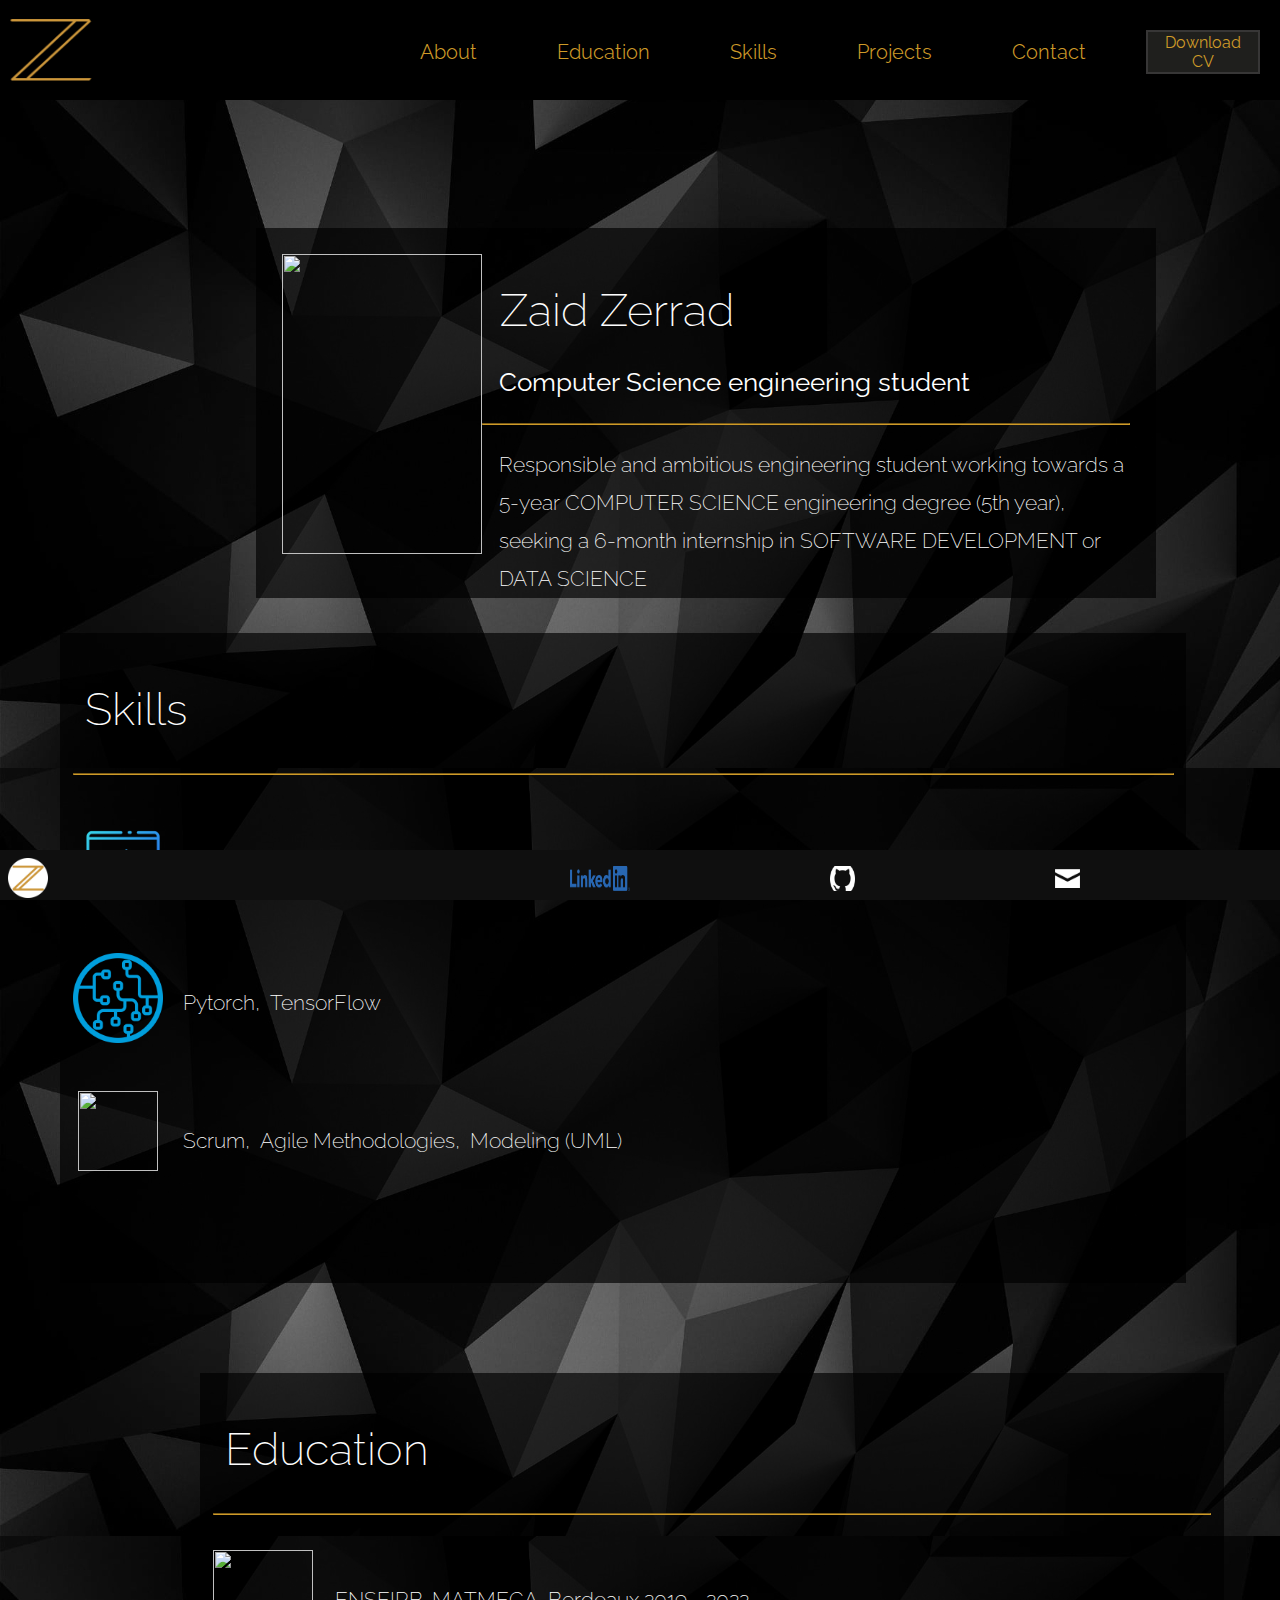
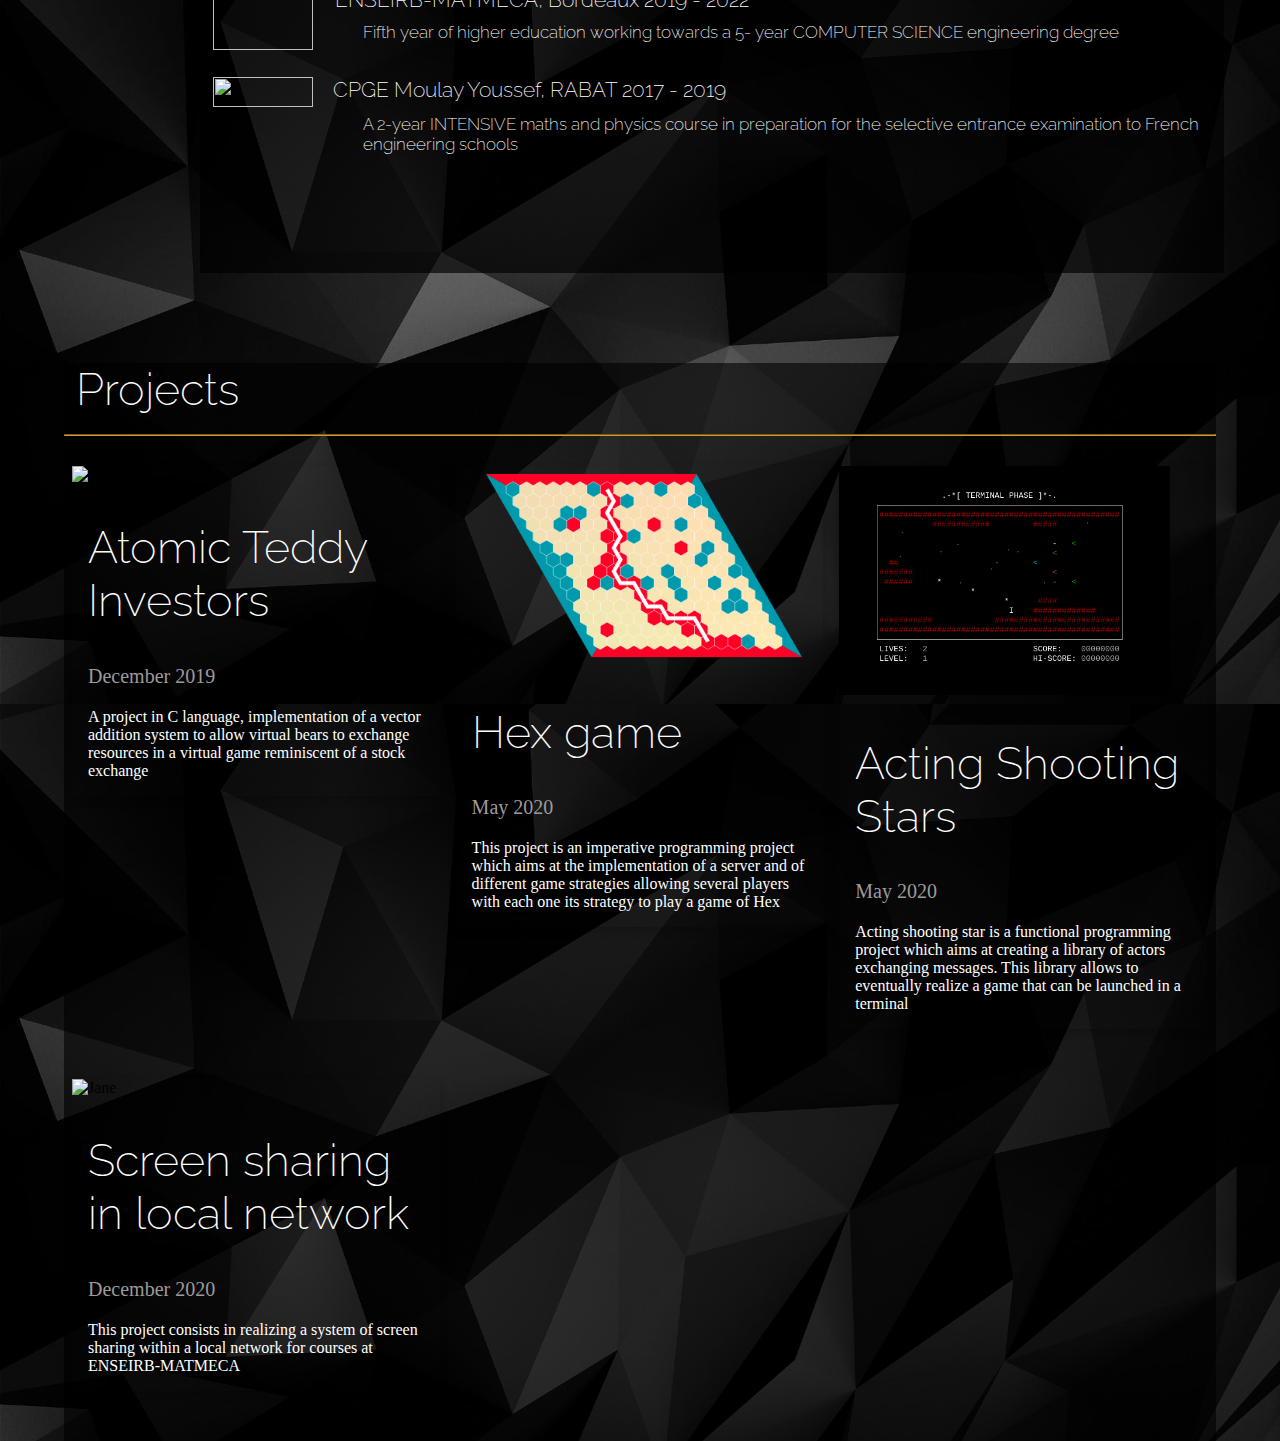
==== commit ad76e78c: "adding data science" ====
--- a/index.html
+++ b/index.html
@@ -35,7 +35,7 @@
         <p class="incise">Computer Science engineering student</p>
         <hr>
         <p class="normal-paragraph">
-          Responsible and ambitious engineering student working towards a 5-year COMPUTER SCIENCE engineering degree (5th year), seeking a 6-month internship in SOFTWARE&nbsp;DEVELOPMENT
+          Responsible and ambitious engineering student working towards a 5-year COMPUTER SCIENCE engineering degree (5th year), seeking a 6-month internship in SOFTWARE&nbsp;DEVELOPMENT or DATA&nbsp;SCIENCE
           
         </p>
       </div>
@@ -119,8 +119,8 @@
       </div>
     </div>
 
-  <div style="margin-left: 5%; animation-name: fade; animation-duration: 8s; background-color: rgba(0, 0, 0, 0.6); width: 90%;"> 
-    <h2 style="margin-bottom: 10px;">&nbsp;Projects</h2>
+  <div  id ="projets" style="margin-left: 5%; animation-name: fade; animation-duration: 8s; background-color: rgba(0, 0, 0, 0.6); width: 90%;"> 
+    <h2  style="margin-bottom: 10px;">&nbsp;Projects</h2>
     <hr style="width: 100%; float: left; margin-bottom: 30px;">
     <div class="row">
       <div class="column">
